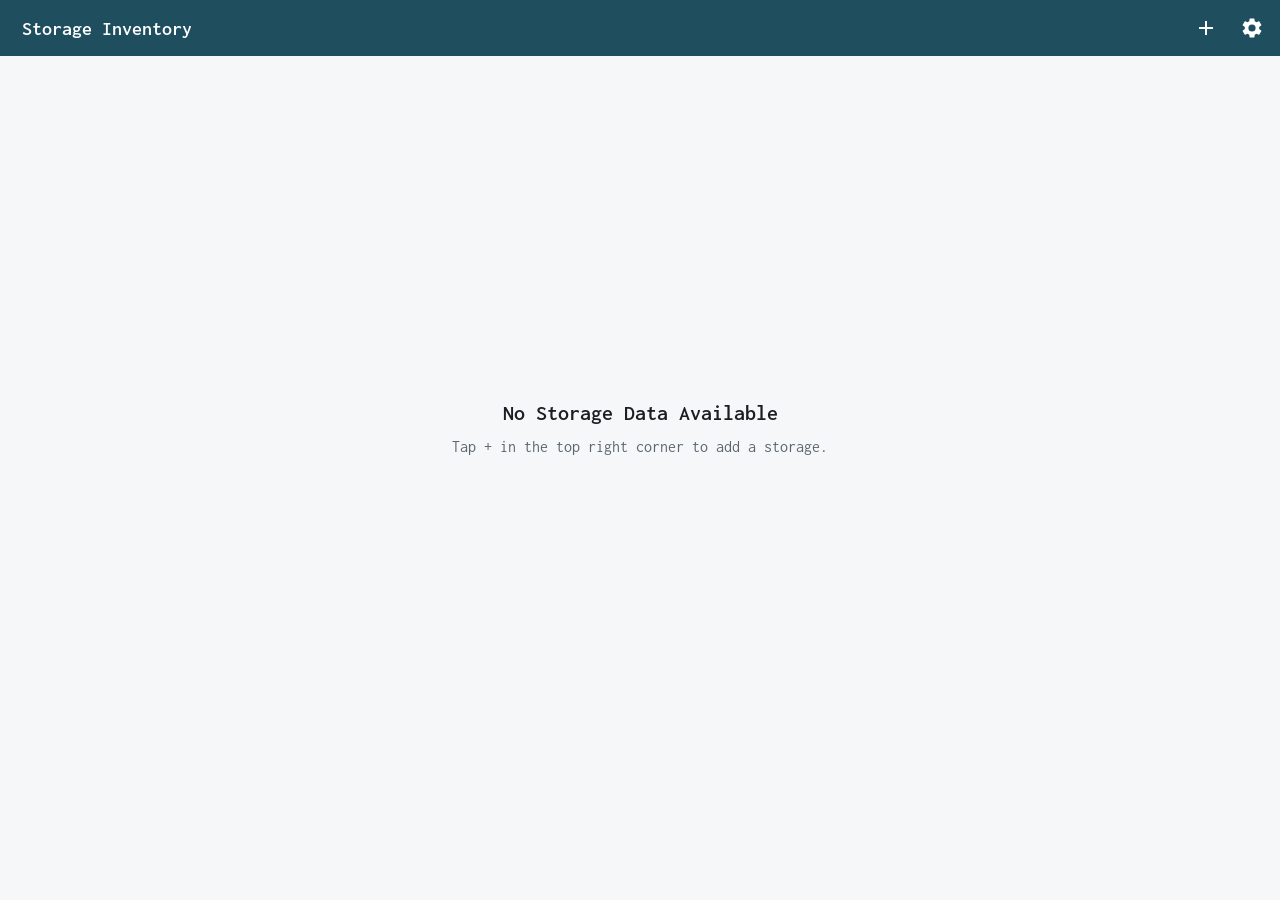
==== docs/index.html @ 1d987a98 "Add iPhone web version (PWA) in docs/ for GitHub Pages Same features as Android 1.2.1.1: QR scanning" ====
<!doctype html>
<html lang="en">
<head>
  <meta charset="utf-8">
  <meta name="viewport" content="width=device-width, initial-scale=1, viewport-fit=cover">
  <title>Storage Inventory</title>
  <meta name="description" content="Track what's in every storage unit with QR codes and photos.">
  <meta name="theme-color" content="#1F4E5F">
  <meta name="apple-mobile-web-app-capable" content="yes">
  <meta name="mobile-web-app-capable" content="yes">
  <meta name="apple-mobile-web-app-status-bar-style" content="black-translucent">
  <meta name="apple-mobile-web-app-title" content="Inventory">
  <link rel="manifest" href="manifest.webmanifest">
  <link rel="apple-touch-icon" href="icons/apple-touch-icon.png">
  <link rel="icon" type="image/png" sizes="192x192" href="icons/icon-192.png">
  <link rel="stylesheet" href="styles.css">
</head>
<body>
  <div id="app"></div>

  <!-- Camera: used for QR scanning and for taking photos -->
  <div id="camera" class="camera" hidden>
    <video id="camera-video" playsinline muted autoplay></video>
    <canvas id="camera-finder" class="camera-finder"></canvas>
    <div class="camera-top">
      <button class="icon-btn light" id="camera-close" aria-label="Cancel"></button>
      <h2 id="camera-title"></h2>
      <p id="camera-subtitle"></p>
    </div>
    <div class="camera-bottom" id="camera-bottom">
      <button class="btn ghost light" id="camera-skip">Skip photo</button>
      <button class="shutter" id="camera-shutter" aria-label="Take photo"></button>
      <span class="spacer"></span>
    </div>
    <p class="camera-error" id="camera-error" hidden></p>
  </div>

  <input type="file" id="file-photo" accept="image/*" capture="environment" hidden>
  <input type="file" id="file-backup" accept="application/json,.json" hidden>

  <div id="layer"></div>

  <script src="vendor/jsQR.js"></script>
  <script src="app.js"></script>
</body>
</html>
---- docs/styles.css ----
@font-face { font-family: "Inconsolata"; src: url("fonts/inconsolata-regular.woff2") format("woff2"); font-weight: 400; font-display: swap; }
@font-face { font-family: "Inconsolata"; src: url("fonts/inconsolata-semibold.woff2") format("woff2"); font-weight: 600; font-display: swap; }
@font-face { font-family: "Inconsolata"; src: url("fonts/inconsolata-bold.woff2") format("woff2"); font-weight: 700; font-display: swap; }

:root {
  --teal: #1F4E5F;
  --amber: #E09A3E;
  --amber-soft: #F2B35B;
  --bg: #F6F7F8;
  --card: #FFFFFF;
  --text: #1B1F22;
  --muted: #5B6670;
  --faint: #8A949C;
  --line: #DDE2E6;
  --primary: #1F4E5F;
  --error: #B3261E;
  --chip-item: #DDE5E8;
  --scrim: rgba(10, 20, 25, 0.45);
  --radius: 14px;
  color-scheme: light;
}
@media (prefers-color-scheme: dark) {
  :root {
    --bg: #101416;
    --card: #192024;
    --text: #E6EAED;
    --muted: #A3AEB6;
    --faint: #76818A;
    --line: #2C363C;
    --primary: #8CCFE3;
    --error: #F2B8B5;
    --chip-item: #2C3A40;
    --scrim: rgba(0, 0, 0, 0.6);
    color-scheme: dark;
  }
}

* { box-sizing: border-box; -webkit-tap-highlight-color: transparent; }
html, body { margin: 0; height: 100%; }
body {
  background: var(--bg);
  color: var(--text);
  font-family: "Inconsolata", Consolas, "Courier New", monospace;
  font-size: 16px;
  line-height: 1.35;
  -webkit-text-size-adjust: 100%;
  overscroll-behavior-y: none;
}
button, input { font: inherit; color: inherit; }
button { cursor: pointer; }
[hidden] { display: none !important; }

/* ---------- Top bar ---------- */
.topbar {
  position: sticky; top: 0; z-index: 10;
  background: var(--teal); color: #fff;
  padding: calc(env(safe-area-inset-top) + 6px) 6px 6px;
  display: flex; align-items: center; gap: 2px; min-height: 56px;
}
.topbar .titles { flex: 1; min-width: 0; padding: 0 8px; }
.topbar h1 { font-size: 20px; font-weight: 600; margin: 0; white-space: nowrap; overflow: hidden; text-overflow: ellipsis; }
.topbar .crumbs { font-size: 13px; opacity: 0.78; white-space: nowrap; overflow: hidden; text-overflow: ellipsis; }
.icon-btn {
  width: 44px; height: 44px; border: 0; background: transparent; border-radius: 50%;
  display: inline-flex; align-items: center; justify-content: center; color: inherit; flex: none;
}
.icon-btn:active { background: rgba(127, 127, 127, 0.18); }
.icon-btn svg { width: 24px; height: 24px; }
.icon-btn.light { color: #fff; }

/* ---------- Content ---------- */
.content { padding: 12px 16px calc(env(safe-area-inset-bottom) + 110px); max-width: 720px; margin: 0 auto; }
.list { display: flex; flex-direction: column; gap: 10px; }
.label { font-size: 14px; color: var(--muted); font-weight: 600; margin: 4px 4px 2px; }
.empty {
  min-height: calc(100vh - 180px); display: flex; flex-direction: column; align-items: center; justify-content: center;
  text-align: center; padding: 32px;
}
.empty h2 { font-size: 22px; font-weight: 600; margin: 0 0 8px; }
.empty p { margin: 0; color: var(--muted); }
.hint { color: var(--muted); font-size: 15px; }

.card {
  background: var(--card); border: 1px solid var(--line); border-radius: var(--radius);
}
.row { display: flex; align-items: center; gap: 12px; padding: 10px 4px 10px 12px; }
.row.clickable:active { background: rgba(127, 127, 127, 0.08); }
.row .main { flex: 1; min-width: 0; }
.row .name { font-size: 17px; font-weight: 600; white-space: nowrap; overflow: hidden; text-overflow: ellipsis; }
.row .detail { font-size: 14px; color: var(--muted); }
.row .score { font-weight: 700; color: var(--primary); padding-right: 8px; }
.thumb { width: 56px; height: 56px; border-radius: 10px; object-fit: cover; background: var(--line); flex: none; display: block; }
.thumb-wrap { position: relative; flex: none; width: 56px; height: 56px; display: flex; align-items: center; justify-content: center; }
.thumb-wrap .badge.small { position: absolute; right: 2px; bottom: 2px; }
.badge {
  width: 40px; height: 40px; border-radius: 10px; display: flex; align-items: center; justify-content: center;
  font-weight: 700; font-size: 18px; flex: none;
}
.badge.small { width: 20px; height: 20px; border-radius: 5px; font-size: 12px; }
.badge.S { background: var(--teal); color: #fff; }
.badge.C { background: var(--amber-soft); color: #3A2500; }
.badge.I { background: var(--chip-item); color: var(--teal); }
@media (prefers-color-scheme: dark) { .badge.I { color: #CFE7EF; } }

.photo-header { width: 100%; height: 210px; border-radius: var(--radius); object-fit: cover; display: block; background: var(--line); }
.no-photo { display: flex; align-items: center; gap: 8px; padding: 8px 8px 8px 16px; color: var(--muted); }
.no-photo span { flex: 1; }

/* ---------- Buttons ---------- */
.btn {
  border: 0; border-radius: 22px; padding: 10px 18px; font-weight: 600; background: var(--teal); color: #fff;
  min-height: 44px;
}
.btn.text { background: transparent; color: var(--primary); padding: 10px 12px; }
.btn.danger { color: var(--error); }
.btn.outline { background: transparent; color: var(--primary); border: 1px solid var(--line); }
.btn.ghost { background: transparent; }
.btn.light { color: #fff; }
.btn:disabled { opacity: 0.4; }
.btn-row { display: flex; gap: 8px; }
.btn-row .btn { flex: 1; }

.fab {
  position: fixed; right: 16px; bottom: calc(env(safe-area-inset-bottom) + 20px); z-index: 15;
  background: var(--amber-soft); color: #2B1A00; border: 0; border-radius: 18px;
  padding: 0 22px; height: 56px; display: inline-flex; align-items: center; gap: 8px;
  font-weight: 700; font-size: 17px; box-shadow: 0 4px 14px rgba(0, 0, 0, 0.22);
}
.fab svg { width: 22px; height: 22px; }

.banner {
  background: #FFF4E0; color: #3A2500; border-bottom: 1px solid #F2D7A8; padding: 10px 16px; font-size: 14px;
  display: flex; gap: 8px; align-items: center;
}
.banner span { flex: 1; }
@media (prefers-color-scheme: dark) { .banner { background: #3A2E1A; color: #F7E2BF; border-color: #5A4524; } }

/* ---------- Inputs ---------- */
.field { display: block; margin-top: 12px; }
.field span { display: block; font-size: 13px; color: var(--muted); margin-bottom: 4px; }
.field input {
  width: 100%; padding: 12px; border: 1px solid var(--line); border-radius: 10px; background: var(--card);
  font-size: 17px; outline: none;
}
.field input:focus { border-color: var(--primary); box-shadow: 0 0 0 1px var(--primary); }
.choice { display: flex; gap: 12px; align-items: center; padding: 8px 2px; }
.choice input { width: 20px; height: 20px; accent-color: var(--teal); }
.choice small { display: block; color: var(--muted); }

/* ---------- Dialogs, menus ---------- */
.scrim {
  position: fixed; inset: 0; background: var(--scrim); z-index: 50;
  display: flex; align-items: center; justify-content: center; padding: 16px;
  animation: fade 0.12s ease-out;
}
.dialog {
  background: var(--card); color: var(--text); border-radius: 22px; width: 100%; max-width: 440px;
  max-height: calc(100vh - 48px - env(safe-area-inset-top) - env(safe-area-inset-bottom));
  display: flex; flex-direction: column; box-shadow: 0 10px 40px rgba(0, 0, 0, 0.3);
}
.dialog h3 { margin: 0; padding: 22px 22px 8px; font-size: 21px; font-weight: 600; overflow-wrap: anywhere; }
.dialog .body { padding: 4px 22px 8px; overflow-y: auto; -webkit-overflow-scrolling: touch; }
.dialog .body p { margin: 0 0 8px; }
.dialog .actions { display: flex; justify-content: flex-end; flex-wrap: wrap; gap: 4px; padding: 8px 14px 14px; }
.dialog .dialog-photo { width: 100%; height: 170px; object-fit: cover; border-radius: 12px; display: block; background: var(--line); }
.small-muted { font-size: 13px; color: var(--muted); overflow-wrap: anywhere; }
.info-row { margin-bottom: 12px; }
.info-row .k { font-size: 13px; color: var(--muted); }
.info-row .v { font-size: 17px; overflow-wrap: anywhere; }
.pick-list { max-height: 300px; overflow-y: auto; margin: 8px 0; }
.pick { display: flex; align-items: center; gap: 10px; padding: 12px 2px; border-bottom: 1px solid var(--line); width: 100%; background: none; border-left: 0; border-right: 0; border-top: 0; text-align: left; }

.menu-layer { position: fixed; inset: 0; z-index: 60; }
.menu {
  position: fixed; background: var(--card); border-radius: 12px; min-width: 220px; max-width: 300px;
  box-shadow: 0 8px 30px rgba(0, 0, 0, 0.28); padding: 6px 0; animation: fade 0.1s ease-out;
}
.menu button {
  display: block; width: 100%; text-align: left; background: none; border: 0; padding: 13px 18px; font-size: 16px;
}
.menu button:active { background: rgba(127, 127, 127, 0.12); }
.menu button:disabled { opacity: 0.4; }
.menu button.danger { color: var(--error); }

.toast {
  position: fixed; left: 50%; transform: translateX(-50%); bottom: calc(env(safe-area-inset-bottom) + 90px);
  background: #22292D; color: #fff; padding: 12px 18px; border-radius: 12px; z-index: 70; max-width: 90vw;
  animation: fade 0.15s ease-out;
}

.progress { height: 4px; background: var(--line); border-radius: 2px; overflow: hidden; margin-top: 8px; }
.progress > div { height: 100%; background: var(--primary); width: 30%; animation: slide 1.1s infinite ease-in-out; }
.progress.det > div { animation: none; transition: width 0.2s; }

.viewer { position: fixed; inset: 0; background: #000; z-index: 80; display: flex; align-items: center; justify-content: center; }
.viewer img { max-width: 100%; max-height: 100%; object-fit: contain; }
.viewer p { position: absolute; bottom: calc(env(safe-area-inset-bottom) + 24px); color: rgba(255, 255, 255, 0.7); margin: 0; font-size: 14px; }

/* ---------- Camera ---------- */
.camera { position: fixed; inset: 0; background: #000; z-index: 40; }
.camera video { position: absolute; inset: 0; width: 100%; height: 100%; object-fit: cover; }
.camera-finder { position: absolute; inset: 0; width: 100%; height: 100%; pointer-events: none; }
.camera-top {
  position: absolute; left: 0; right: 0; top: 0; padding: calc(env(safe-area-inset-top) + 8px) 12px 12px;
  color: #fff; text-align: center; background: linear-gradient(rgba(0, 0, 0, 0.55), transparent);
}
.camera-top .icon-btn { position: absolute; left: 8px; top: calc(env(safe-area-inset-top) + 4px); }
.camera-top h2 { margin: 44px 16px 6px; font-size: 22px; font-weight: 600; }
.camera-top p { margin: 0 24px; font-size: 15px; opacity: 0.85; }
.camera-bottom {
  position: absolute; left: 0; right: 0; bottom: 0; padding: 16px 20px calc(env(safe-area-inset-bottom) + 26px);
  display: flex; align-items: center; justify-content: space-between;
  background: linear-gradient(transparent, rgba(0, 0, 0, 0.55));
}
.camera-bottom .spacer, .camera-bottom #camera-skip { width: 110px; }
.shutter {
  width: 76px; height: 76px; border-radius: 50%; border: 5px solid #fff; background: rgba(255, 255, 255, 0.25);
}
.shutter:active { background: rgba(255, 255, 255, 0.7); }
.camera-error {
  position: absolute; left: 24px; right: 24px; top: 40%; color: #fff; text-align: center; font-size: 16px;
}

@keyframes fade { from { opacity: 0; } to { opacity: 1; } }
@keyframes slide { 0% { transform: translateX(-100%); } 100% { transform: translateX(350%); } }
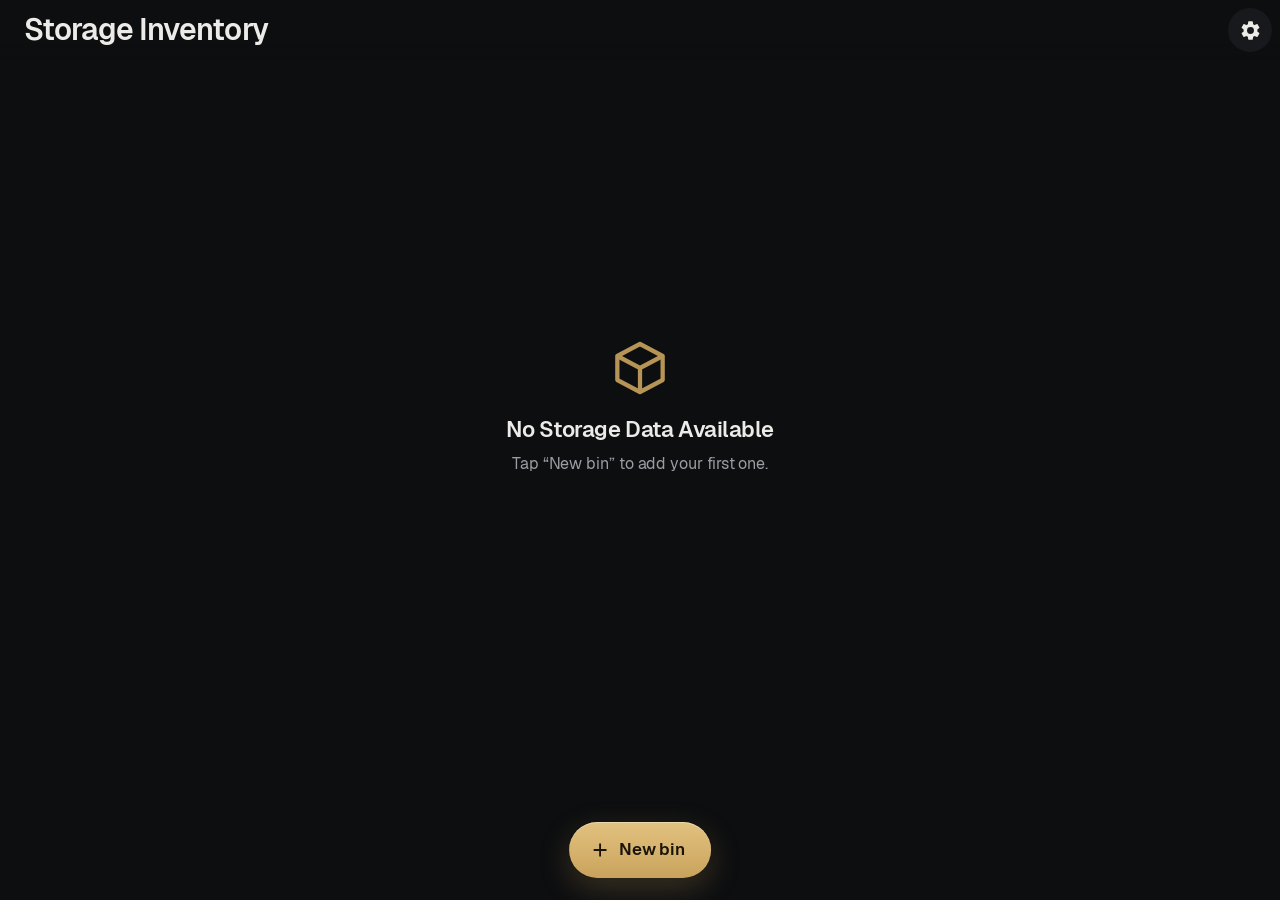
==== commit da424a2b: "Release 2.0.0.0: premium dark redesign Geist type, blended header, borderless cards, brass New bin b" ====
--- a/docs/index.html
+++ b/docs/index.html
@@ -5,7 +5,7 @@
   <meta name="viewport" content="width=device-width, initial-scale=1, viewport-fit=cover">
   <title>Storage Inventory</title>
   <meta name="description" content="Track what's in every storage unit with QR codes and photos.">
-  <meta name="theme-color" content="#1F4E5F">
+  <meta name="theme-color" content="#0D0E10">
   <meta name="apple-mobile-web-app-capable" content="yes">
   <meta name="mobile-web-app-capable" content="yes">
   <meta name="apple-mobile-web-app-status-bar-style" content="black-translucent">
--- a/docs/styles.css
+++ b/docs/styles.css
@@ -1,38 +1,25 @@
-@font-face { font-family: "Inconsolata"; src: url("fonts/inconsolata-regular.woff2") format("woff2"); font-weight: 400; font-display: swap; }
-@font-face { font-family: "Inconsolata"; src: url("fonts/inconsolata-semibold.woff2") format("woff2"); font-weight: 600; font-display: swap; }
-@font-face { font-family: "Inconsolata"; src: url("fonts/inconsolata-bold.woff2") format("woff2"); font-weight: 700; font-display: swap; }
+/* Storage Inventory 2.0 — premium dark design: blended header, Geist type, borderless cards, brass accents. */
+@font-face { font-family: "Geist"; src: url("fonts/geist-regular.woff2") format("woff2"); font-weight: 400; font-display: swap; }
+@font-face { font-family: "Geist"; src: url("fonts/geist-medium.woff2") format("woff2"); font-weight: 500; font-display: swap; }
+@font-face { font-family: "Geist"; src: url("fonts/geist-semibold.woff2") format("woff2"); font-weight: 600; font-display: swap; }
+@font-face { font-family: "Geist"; src: url("fonts/geist-bold.woff2") format("woff2"); font-weight: 700; font-display: swap; }
 
 :root {
-  --teal: #1F4E5F;
-  --amber: #E09A3E;
-  --amber-soft: #F2B35B;
-  --bg: #F6F7F8;
-  --card: #FFFFFF;
-  --text: #1B1F22;
-  --muted: #5B6670;
-  --faint: #8A949C;
-  --line: #DDE2E6;
-  --primary: #1F4E5F;
-  --error: #B3261E;
-  --chip-item: #DDE5E8;
-  --scrim: rgba(10, 20, 25, 0.45);
-  --radius: 14px;
-  color-scheme: light;
-}
-@media (prefers-color-scheme: dark) {
-  :root {
-    --bg: #101416;
-    --card: #192024;
-    --text: #E6EAED;
-    --muted: #A3AEB6;
-    --faint: #76818A;
-    --line: #2C363C;
-    --primary: #8CCFE3;
-    --error: #F2B8B5;
-    --chip-item: #2C3A40;
-    --scrim: rgba(0, 0, 0, 0.6);
-    color-scheme: dark;
-  }
+  --bg: #0D0E10;
+  --surface: #17191C;
+  --surface-2: #202327;
+  --surface-3: #2A2E33;
+  --text: #EDEBE7;
+  --muted: #9A9DA3;
+  --faint: #6A6E75;
+  --hair: rgba(255, 255, 255, 0.06);
+  --brass: #C9A35D;
+  --brass-hi: #E2C27F;
+  --brass-ink: #1A1407;
+  --danger: #E8735E;
+  --scrim: rgba(0, 0, 0, 0.62);
+  --radius: 18px;
+  color-scheme: dark;
 }
 
 * { box-sizing: border-box; -webkit-tap-highlight-color: transparent; }
@@ -40,186 +27,257 @@
 body {
   background: var(--bg);
   color: var(--text);
-  font-family: "Inconsolata", Consolas, "Courier New", monospace;
+  font-family: "Geist", -apple-system, "Segoe UI", Roboto, sans-serif;
   font-size: 16px;
-  line-height: 1.35;
+  line-height: 1.4;
+  letter-spacing: -0.005em;
   -webkit-text-size-adjust: 100%;
+  -webkit-font-smoothing: antialiased;
   overscroll-behavior-y: none;
 }
 button, input { font: inherit; color: inherit; }
 button { cursor: pointer; }
 [hidden] { display: none !important; }
 
-/* ---------- Top bar ---------- */
+/* ---------- Header: blends into the page ---------- */
 .topbar {
   position: sticky; top: 0; z-index: 10;
-  background: var(--teal); color: #fff;
-  padding: calc(env(safe-area-inset-top) + 6px) 6px 6px;
-  display: flex; align-items: center; gap: 2px; min-height: 56px;
+  background: linear-gradient(var(--bg) 70%, rgba(13, 14, 16, 0.86));
+  -webkit-backdrop-filter: blur(14px); backdrop-filter: blur(14px);
+  padding: calc(env(safe-area-inset-top) + 8px) 8px 8px;
+  display: flex; align-items: center; gap: 2px; min-height: 60px;
 }
 .topbar .titles { flex: 1; min-width: 0; padding: 0 8px; }
-.topbar h1 { font-size: 20px; font-weight: 600; margin: 0; white-space: nowrap; overflow: hidden; text-overflow: ellipsis; }
-.topbar .crumbs { font-size: 13px; opacity: 0.78; white-space: nowrap; overflow: hidden; text-overflow: ellipsis; }
+.topbar h1 { font-size: 22px; font-weight: 600; letter-spacing: -0.02em; margin: 0; white-space: nowrap; overflow: hidden; text-overflow: ellipsis; }
+.topbar.home h1 { font-size: 30px; letter-spacing: -0.03em; }
+.topbar .crumbs { font-size: 13px; color: var(--muted); white-space: nowrap; overflow: hidden; text-overflow: ellipsis; }
 .icon-btn {
   width: 44px; height: 44px; border: 0; background: transparent; border-radius: 50%;
-  display: inline-flex; align-items: center; justify-content: center; color: inherit; flex: none;
-}
-.icon-btn:active { background: rgba(127, 127, 127, 0.18); }
-.icon-btn svg { width: 24px; height: 24px; }
+  display: inline-flex; align-items: center; justify-content: center; color: var(--text); flex: none;
+}
+.icon-btn:active { background: var(--surface-2); }
+.icon-btn svg { width: 23px; height: 23px; }
 .icon-btn.light { color: #fff; }
+.icon-btn.round { background: var(--surface); }
 
 /* ---------- Content ---------- */
-.content { padding: 12px 16px calc(env(safe-area-inset-bottom) + 110px); max-width: 720px; margin: 0 auto; }
+.content { padding: 6px 16px calc(env(safe-area-inset-bottom) + 120px); max-width: 720px; margin: 0 auto; }
 .list { display: flex; flex-direction: column; gap: 10px; }
-.label { font-size: 14px; color: var(--muted); font-weight: 600; margin: 4px 4px 2px; }
+.label { font-size: 13px; color: var(--muted); font-weight: 500; margin: 8px 4px 2px; letter-spacing: 0.02em; text-transform: uppercase; }
 .empty {
-  min-height: calc(100vh - 180px); display: flex; flex-direction: column; align-items: center; justify-content: center;
+  min-height: calc(100vh - 220px); display: flex; flex-direction: column; align-items: center; justify-content: center;
   text-align: center; padding: 32px;
 }
-.empty h2 { font-size: 22px; font-weight: 600; margin: 0 0 8px; }
+.empty h2 { font-size: 22px; font-weight: 600; letter-spacing: -0.02em; margin: 14px 0 8px; }
 .empty p { margin: 0; color: var(--muted); }
+.empty .empty-icon { width: 64px; height: 64px; color: var(--brass); opacity: 0.9; }
 .hint { color: var(--muted); font-size: 15px; }
-
-.card {
-  background: var(--card); border: 1px solid var(--line); border-radius: var(--radius);
-}
-.row { display: flex; align-items: center; gap: 12px; padding: 10px 4px 10px 12px; }
-.row.clickable:active { background: rgba(127, 127, 127, 0.08); }
+.swipe-hint { text-align: center; color: var(--faint); font-size: 13px; margin: 14px 0 0; }
+
+.card { background: var(--surface); border-radius: var(--radius); }
+
+/* Rows with swipe actions */
+.swipe { position: relative; border-radius: var(--radius); overflow: hidden; background: var(--surface); }
+.swipe-actions { position: absolute; top: 0; right: 0; bottom: 0; display: flex; }
+.swipe-actions button {
+  width: 84px; border: 0; color: var(--text); font-weight: 600; font-size: 14px;
+  display: flex; flex-direction: column; align-items: center; justify-content: center; gap: 4px;
+}
+.swipe-actions button svg { width: 20px; height: 20px; }
+.swipe-actions .sa-more { background: var(--surface-3); }
+.swipe-actions .sa-del { background: var(--danger); color: #1B0B07; }
+.swipe .row { position: relative; background: var(--surface); transition: transform 0.22s cubic-bezier(.2,.8,.2,1); touch-action: pan-y; -webkit-user-select: none; user-select: none; -webkit-touch-callout: none; }
+.swipe .row.dragging { transition: none; }
+
+.row { display: flex; align-items: center; gap: 14px; padding: 12px 14px; border-radius: var(--radius); }
+.row.clickable:active { background: var(--surface-2); }
 .row .main { flex: 1; min-width: 0; }
-.row .name { font-size: 17px; font-weight: 600; white-space: nowrap; overflow: hidden; text-overflow: ellipsis; }
-.row .detail { font-size: 14px; color: var(--muted); }
-.row .score { font-weight: 700; color: var(--primary); padding-right: 8px; }
-.thumb { width: 56px; height: 56px; border-radius: 10px; object-fit: cover; background: var(--line); flex: none; display: block; }
-.thumb-wrap { position: relative; flex: none; width: 56px; height: 56px; display: flex; align-items: center; justify-content: center; }
-.thumb-wrap .badge.small { position: absolute; right: 2px; bottom: 2px; }
-.badge {
-  width: 40px; height: 40px; border-radius: 10px; display: flex; align-items: center; justify-content: center;
-  font-weight: 700; font-size: 18px; flex: none;
-}
-.badge.small { width: 20px; height: 20px; border-radius: 5px; font-size: 12px; }
-.badge.S { background: var(--teal); color: #fff; }
-.badge.C { background: var(--amber-soft); color: #3A2500; }
-.badge.I { background: var(--chip-item); color: var(--teal); }
-@media (prefers-color-scheme: dark) { .badge.I { color: #CFE7EF; } }
-
-.photo-header { width: 100%; height: 210px; border-radius: var(--radius); object-fit: cover; display: block; background: var(--line); }
-.no-photo { display: flex; align-items: center; gap: 8px; padding: 8px 8px 8px 16px; color: var(--muted); }
+.row .name { font-size: 17px; font-weight: 600; letter-spacing: -0.01em; white-space: nowrap; overflow: hidden; text-overflow: ellipsis; }
+.row .detail { font-size: 14px; color: var(--muted); margin-top: 1px; }
+.row .score { font-weight: 600; color: var(--brass); padding-right: 4px; font-variant-numeric: tabular-nums; }
+.row .chev { color: var(--faint); width: 18px; height: 18px; flex: none; }
+.thumb { width: 56px; height: 56px; border-radius: 12px; object-fit: cover; background: var(--surface-2); flex: none; display: block; }
+.placeholder {
+  width: 56px; height: 56px; border-radius: 12px; background: var(--surface-2); color: var(--faint);
+  display: flex; align-items: center; justify-content: center; flex: none;
+}
+.placeholder svg { width: 26px; height: 26px; }
+.placeholder.small { width: 32px; height: 32px; border-radius: 8px; }
+.placeholder.small svg { width: 18px; height: 18px; }
+.tag {
+  display: inline-block; font-size: 11px; font-weight: 600; letter-spacing: 0.04em; text-transform: uppercase;
+  color: var(--brass); background: rgba(201, 163, 93, 0.12); padding: 2px 7px; border-radius: 6px; margin-right: 6px;
+  vertical-align: 1px;
+}
+
+.photo-header { width: 100%; height: 230px; border-radius: var(--radius); object-fit: cover; display: block; background: var(--surface); }
+.no-photo { display: flex; align-items: center; gap: 8px; padding: 10px 8px 10px 16px; color: var(--muted); }
 .no-photo span { flex: 1; }
 
 /* ---------- Buttons ---------- */
 .btn {
-  border: 0; border-radius: 22px; padding: 10px 18px; font-weight: 600; background: var(--teal); color: #fff;
-  min-height: 44px;
-}
-.btn.text { background: transparent; color: var(--primary); padding: 10px 12px; }
-.btn.danger { color: var(--error); }
-.btn.outline { background: transparent; color: var(--primary); border: 1px solid var(--line); }
+  border: 0; border-radius: 14px; padding: 11px 18px; font-weight: 600; background: var(--surface-3); color: var(--text);
+  min-height: 46px;
+}
+.btn.brass { background: linear-gradient(180deg, var(--brass-hi), var(--brass)); color: var(--brass-ink); }
+.btn.text { background: transparent; color: var(--brass); padding: 10px 12px; }
+.btn.danger { color: var(--danger); }
+.btn.outline { background: var(--surface-2); color: var(--text); }
 .btn.ghost { background: transparent; }
 .btn.light { color: #fff; }
-.btn:disabled { opacity: 0.4; }
+.btn:disabled { opacity: 0.35; }
 .btn-row { display: flex; gap: 8px; }
 .btn-row .btn { flex: 1; }
 
+/* Brass call-to-action ("New bin", "Add item") */
 .fab {
-  position: fixed; right: 16px; bottom: calc(env(safe-area-inset-bottom) + 20px); z-index: 15;
-  background: var(--amber-soft); color: #2B1A00; border: 0; border-radius: 18px;
-  padding: 0 22px; height: 56px; display: inline-flex; align-items: center; gap: 8px;
-  font-weight: 700; font-size: 17px; box-shadow: 0 4px 14px rgba(0, 0, 0, 0.22);
-}
+  position: fixed; left: 50%; transform: translateX(-50%); bottom: calc(env(safe-area-inset-bottom) + 22px); z-index: 15;
+  background: linear-gradient(180deg, var(--brass-hi), var(--brass)); color: var(--brass-ink); border: 0; border-radius: 30px;
+  padding: 0 26px 0 20px; height: 56px; display: inline-flex; align-items: center; gap: 8px;
+  font-weight: 600; font-size: 17px; letter-spacing: -0.01em;
+  box-shadow: 0 10px 30px rgba(201, 163, 93, 0.25), 0 2px 6px rgba(0, 0, 0, 0.5), inset 0 1px 0 rgba(255, 255, 255, 0.35);
+}
+.fab:active { transform: translateX(-50%) scale(0.97); }
 .fab svg { width: 22px; height: 22px; }
 
 .banner {
-  background: #FFF4E0; color: #3A2500; border-bottom: 1px solid #F2D7A8; padding: 10px 16px; font-size: 14px;
-  display: flex; gap: 8px; align-items: center;
-}
-.banner span { flex: 1; }
-@media (prefers-color-scheme: dark) { .banner { background: #3A2E1A; color: #F7E2BF; border-color: #5A4524; } }
+  background: var(--surface); color: var(--text); margin: 0 16px 10px; border-radius: 14px; padding: 10px 8px 10px 14px; font-size: 14px;
+  display: flex; gap: 8px; align-items: center; max-width: 688px;
+}
+@media (min-width: 720px) { .banner { margin-left: auto; margin-right: auto; } }
+.banner span { flex: 1; color: var(--muted); }
+.banner b { color: var(--text); }
 
 /* ---------- Inputs ---------- */
-.field { display: block; margin-top: 12px; }
-.field span { display: block; font-size: 13px; color: var(--muted); margin-bottom: 4px; }
+.field { display: block; margin-top: 14px; }
+.field span { display: block; font-size: 13px; color: var(--muted); margin-bottom: 6px; }
 .field input {
-  width: 100%; padding: 12px; border: 1px solid var(--line); border-radius: 10px; background: var(--card);
+  width: 100%; padding: 13px 14px; border: 1px solid transparent; border-radius: 12px; background: var(--surface-2);
   font-size: 17px; outline: none;
 }
-.field input:focus { border-color: var(--primary); box-shadow: 0 0 0 1px var(--primary); }
-.choice { display: flex; gap: 12px; align-items: center; padding: 8px 2px; }
-.choice input { width: 20px; height: 20px; accent-color: var(--teal); }
+.field input:focus { border-color: var(--brass); }
+.field input::placeholder { color: var(--faint); }
+.choice { display: flex; gap: 12px; align-items: center; padding: 10px 2px; }
+.choice input { width: 20px; height: 20px; accent-color: var(--brass); }
 .choice small { display: block; color: var(--muted); }
 
-/* ---------- Dialogs, menus ---------- */
+/* ---------- Dialogs, sheets, menus ---------- */
 .scrim {
   position: fixed; inset: 0; background: var(--scrim); z-index: 50;
   display: flex; align-items: center; justify-content: center; padding: 16px;
-  animation: fade 0.12s ease-out;
+  animation: fade 0.14s ease-out;
 }
 .dialog {
-  background: var(--card); color: var(--text); border-radius: 22px; width: 100%; max-width: 440px;
+  background: var(--surface); color: var(--text); border-radius: 24px; width: 100%; max-width: 440px;
   max-height: calc(100vh - 48px - env(safe-area-inset-top) - env(safe-area-inset-bottom));
-  display: flex; flex-direction: column; box-shadow: 0 10px 40px rgba(0, 0, 0, 0.3);
-}
-.dialog h3 { margin: 0; padding: 22px 22px 8px; font-size: 21px; font-weight: 600; overflow-wrap: anywhere; }
+  display: flex; flex-direction: column; box-shadow: 0 24px 60px rgba(0, 0, 0, 0.55);
+}
+.dialog h3 { margin: 0; padding: 22px 22px 8px; font-size: 21px; font-weight: 600; letter-spacing: -0.02em; overflow-wrap: anywhere; }
 .dialog .body { padding: 4px 22px 8px; overflow-y: auto; -webkit-overflow-scrolling: touch; }
 .dialog .body p { margin: 0 0 8px; }
 .dialog .actions { display: flex; justify-content: flex-end; flex-wrap: wrap; gap: 4px; padding: 8px 14px 14px; }
-.dialog .dialog-photo { width: 100%; height: 170px; object-fit: cover; border-radius: 12px; display: block; background: var(--line); }
+.dialog .dialog-photo { width: 100%; height: 170px; object-fit: cover; border-radius: 14px; display: block; background: var(--surface-2); }
 .small-muted { font-size: 13px; color: var(--muted); overflow-wrap: anywhere; }
-.info-row { margin-bottom: 12px; }
-.info-row .k { font-size: 13px; color: var(--muted); }
-.info-row .v { font-size: 17px; overflow-wrap: anywhere; }
+.info-row { margin-bottom: 14px; }
+.info-row .k { font-size: 12px; color: var(--muted); text-transform: uppercase; letter-spacing: 0.04em; }
+.info-row .v { font-size: 17px; overflow-wrap: anywhere; font-variant-numeric: tabular-nums; }
 .pick-list { max-height: 300px; overflow-y: auto; margin: 8px 0; }
-.pick { display: flex; align-items: center; gap: 10px; padding: 12px 2px; border-bottom: 1px solid var(--line); width: 100%; background: none; border-left: 0; border-right: 0; border-top: 0; text-align: left; }
+.pick { display: flex; align-items: center; gap: 12px; padding: 10px 4px; width: 100%; background: none; border: 0; border-radius: 12px; text-align: left; }
+.pick:active { background: var(--surface-2); }
+
+/* Bottom sheet (replaces the three-dot menus) */
+.sheet-scrim { align-items: flex-end; padding: 0; }
+.sheet {
+  width: 100%; max-width: 560px; background: var(--surface); border-radius: 24px 24px 0 0;
+  padding: 8px 10px calc(env(safe-area-inset-bottom) + 14px); animation: rise 0.2s cubic-bezier(.2,.8,.2,1);
+}
+.sheet .grab { width: 38px; height: 5px; border-radius: 3px; background: var(--surface-3); margin: 4px auto 10px; }
+.sheet .sheet-title { padding: 2px 12px 10px; }
+.sheet .sheet-title b { display: block; font-size: 18px; font-weight: 600; letter-spacing: -0.01em; overflow: hidden; text-overflow: ellipsis; white-space: nowrap; }
+.sheet .sheet-title span { font-size: 13px; color: var(--muted); }
+.sheet button.item {
+  display: flex; width: 100%; align-items: center; gap: 14px; background: none; border: 0; text-align: left;
+  padding: 14px 12px; font-size: 16px; border-radius: 14px;
+}
+.sheet button.item:active { background: var(--surface-2); }
+.sheet button.item:disabled { opacity: 0.35; }
+.sheet button.item svg { width: 22px; height: 22px; color: var(--muted); flex: none; }
+.sheet button.item small { display: block; color: var(--muted); font-size: 13px; }
+.sheet button.item.danger { color: var(--danger); }
+.sheet button.item.danger svg { color: var(--danger); }
 
 .menu-layer { position: fixed; inset: 0; z-index: 60; }
 .menu {
-  position: fixed; background: var(--card); border-radius: 12px; min-width: 220px; max-width: 300px;
-  box-shadow: 0 8px 30px rgba(0, 0, 0, 0.28); padding: 6px 0; animation: fade 0.1s ease-out;
-}
-.menu button {
-  display: block; width: 100%; text-align: left; background: none; border: 0; padding: 13px 18px; font-size: 16px;
-}
-.menu button:active { background: rgba(127, 127, 127, 0.12); }
-.menu button:disabled { opacity: 0.4; }
-.menu button.danger { color: var(--error); }
+  position: fixed; background: var(--surface-2); border-radius: 14px; min-width: 220px; max-width: 300px;
+  box-shadow: 0 16px 40px rgba(0, 0, 0, 0.5); padding: 6px; animation: fade 0.1s ease-out;
+}
+.menu button { display: block; width: 100%; text-align: left; background: none; border: 0; padding: 12px 14px; font-size: 16px; border-radius: 10px; }
+.menu button:active { background: var(--surface-3); }
+.menu button:disabled { opacity: 0.35; }
+.menu button.danger { color: var(--danger); }
 
 .toast {
-  position: fixed; left: 50%; transform: translateX(-50%); bottom: calc(env(safe-area-inset-bottom) + 90px);
-  background: #22292D; color: #fff; padding: 12px 18px; border-radius: 12px; z-index: 70; max-width: 90vw;
-  animation: fade 0.15s ease-out;
-}
-
-.progress { height: 4px; background: var(--line); border-radius: 2px; overflow: hidden; margin-top: 8px; }
-.progress > div { height: 100%; background: var(--primary); width: 30%; animation: slide 1.1s infinite ease-in-out; }
+  position: fixed; left: 50%; transform: translateX(-50%); bottom: calc(env(safe-area-inset-bottom) + 96px);
+  background: var(--surface-3); color: var(--text); padding: 12px 18px; border-radius: 14px; z-index: 70; max-width: 90vw;
+  box-shadow: 0 10px 30px rgba(0, 0, 0, 0.5); animation: fade 0.15s ease-out;
+}
+
+.progress { height: 4px; background: var(--surface-2); border-radius: 2px; overflow: hidden; margin-top: 8px; }
+.progress > div { height: 100%; background: var(--brass); width: 30%; animation: slide 1.1s infinite ease-in-out; }
 .progress.det > div { animation: none; transition: width 0.2s; }
 
-.viewer { position: fixed; inset: 0; background: #000; z-index: 80; display: flex; align-items: center; justify-content: center; }
-.viewer img { max-width: 100%; max-height: 100%; object-fit: contain; }
-.viewer p { position: absolute; bottom: calc(env(safe-area-inset-bottom) + 24px); color: rgba(255, 255, 255, 0.7); margin: 0; font-size: 14px; }
+.viewer { position: fixed; inset: 0; background: #000; z-index: 45; }
+.viewer .pages {
+  position: absolute; inset: 0; display: flex; overflow-x: auto; overflow-y: hidden;
+  scroll-snap-type: x mandatory; -webkit-overflow-scrolling: touch; scrollbar-width: none;
+}
+.viewer .pages::-webkit-scrollbar { display: none; }
+.viewer .page { flex: 0 0 100%; height: 100%; scroll-snap-align: center; display: flex; align-items: center; justify-content: center; }
+.viewer .page img { max-width: 100%; max-height: 100%; object-fit: contain; }
+.viewer-bar {
+  position: absolute; left: 0; right: 0; bottom: 0; display: flex; align-items: center; gap: 8px;
+  padding: 12px 12px calc(env(safe-area-inset-bottom) + 16px); background: linear-gradient(transparent, rgba(0, 0, 0, 0.7));
+}
+.viewer-count { flex: 1; text-align: center; color: rgba(255, 255, 255, 0.85); font-size: 14px; }
+.viewer-bar .danger { color: var(--danger); }
+
+/* Photo strips (several photos of one entry) */
+.strip { display: flex; gap: 8px; overflow-x: auto; scroll-snap-type: x mandatory; -webkit-overflow-scrolling: touch; padding-bottom: 4px; scrollbar-width: none; }
+.strip::-webkit-scrollbar { display: none; }
+.strip-item { position: relative; flex: none; scroll-snap-align: start; }
+.strip-item img { width: 104px; height: 104px; border-radius: 14px; object-fit: cover; display: block; background: var(--surface-2); }
+.strip.big .strip-item img { width: 270px; height: 210px; border-radius: var(--radius); }
+.strip-x {
+  position: absolute; top: 5px; right: 5px; width: 28px; height: 28px; border-radius: 50%; border: 0;
+  background: rgba(0, 0, 0, 0.6); color: #fff; display: flex; align-items: center; justify-content: center; padding: 0;
+}
+.strip-x svg { width: 16px; height: 16px; }
 
 /* ---------- Camera ---------- */
-.camera { position: fixed; inset: 0; background: #000; z-index: 40; }
+.camera { position: fixed; inset: 0; background: #000; z-index: 85; }
 .camera video { position: absolute; inset: 0; width: 100%; height: 100%; object-fit: cover; }
 .camera-finder { position: absolute; inset: 0; width: 100%; height: 100%; pointer-events: none; }
 .camera-top {
   position: absolute; left: 0; right: 0; top: 0; padding: calc(env(safe-area-inset-top) + 8px) 12px 12px;
-  color: #fff; text-align: center; background: linear-gradient(rgba(0, 0, 0, 0.55), transparent);
+  color: #fff; text-align: center; background: linear-gradient(rgba(0, 0, 0, 0.6), transparent);
 }
 .camera-top .icon-btn { position: absolute; left: 8px; top: calc(env(safe-area-inset-top) + 4px); }
-.camera-top h2 { margin: 44px 16px 6px; font-size: 22px; font-weight: 600; }
+.camera-top h2 { margin: 44px 16px 6px; font-size: 22px; font-weight: 600; letter-spacing: -0.02em; }
 .camera-top p { margin: 0 24px; font-size: 15px; opacity: 0.85; }
 .camera-bottom {
   position: absolute; left: 0; right: 0; bottom: 0; padding: 16px 20px calc(env(safe-area-inset-bottom) + 26px);
   display: flex; align-items: center; justify-content: space-between;
-  background: linear-gradient(transparent, rgba(0, 0, 0, 0.55));
+  background: linear-gradient(transparent, rgba(0, 0, 0, 0.6));
 }
 .camera-bottom .spacer, .camera-bottom #camera-skip { width: 110px; }
 .shutter {
-  width: 76px; height: 76px; border-radius: 50%; border: 5px solid #fff; background: rgba(255, 255, 255, 0.25);
-}
-.shutter:active { background: rgba(255, 255, 255, 0.7); }
+  width: 76px; height: 76px; border-radius: 50%; border: 4px solid var(--brass-hi); background: rgba(255, 255, 255, 0.18);
+}
+.shutter:active { background: rgba(226, 194, 127, 0.6); }
 .camera-error {
   position: absolute; left: 24px; right: 24px; top: 40%; color: #fff; text-align: center; font-size: 16px;
 }
 
 @keyframes fade { from { opacity: 0; } to { opacity: 1; } }
+@keyframes rise { from { transform: translateY(40px); opacity: 0; } to { transform: none; opacity: 1; } }
 @keyframes slide { 0% { transform: translateX(-100%); } 100% { transform: translateX(350%); } }
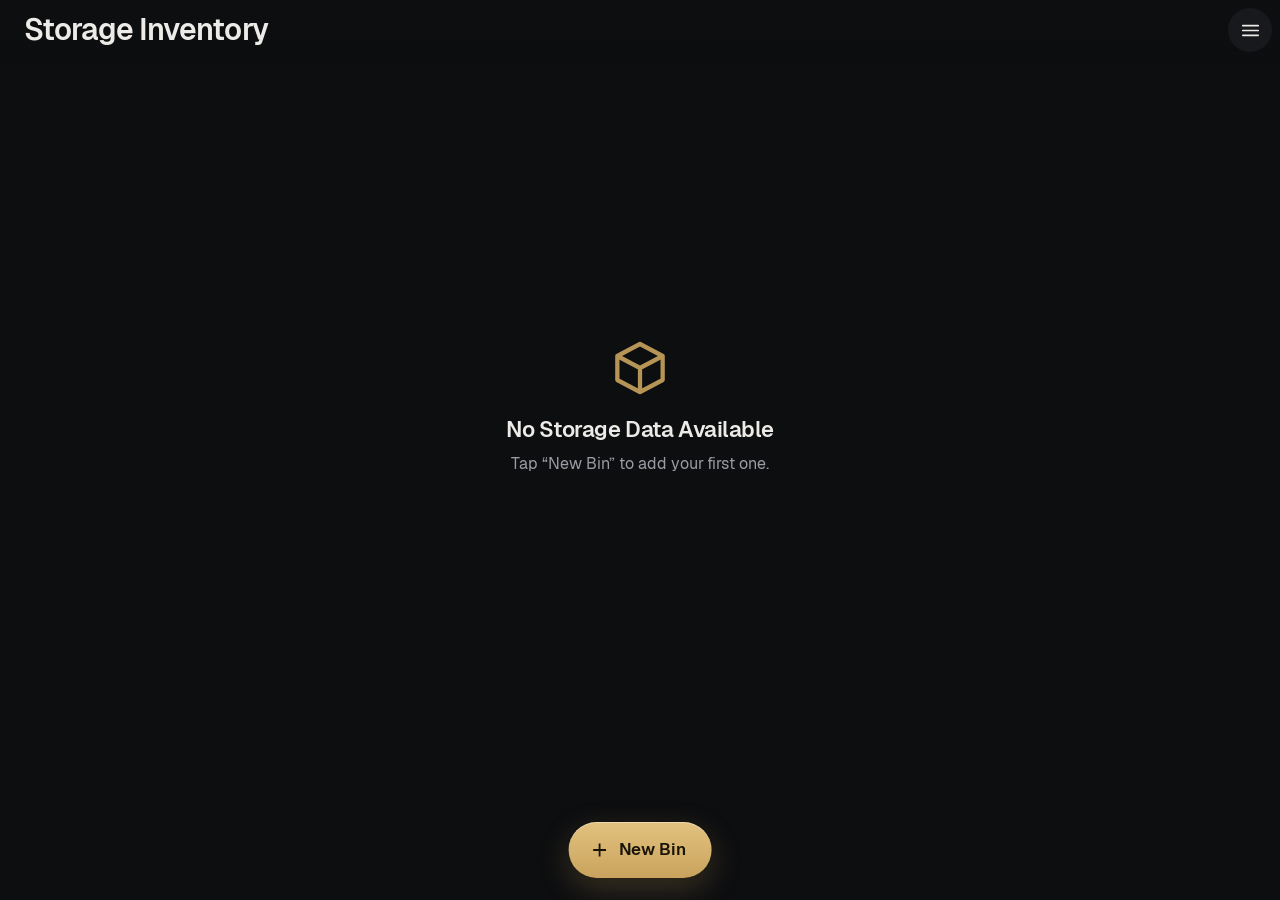
==== commit bbbb3ee4: "Release 2.4.0.0: start screen, last-sync note on home, compact sign-in Co-Authored-By: Claude Opus 5" ====
--- a/docs/index.html
+++ b/docs/index.html
@@ -16,6 +16,13 @@
   <link rel="stylesheet" href="styles.css">
 </head>
 <body>
+  <!-- Start screen, shown until the app has loaded -->
+  <div id="splash" role="status" aria-label="Initializing">
+    <div class="splash-logo"><svg viewBox="0 0 24 24" fill="none" stroke="#C9A35D" stroke-width="1.5" stroke-linejoin="round"><path d="M3.5 7.5 12 3l8.5 4.5v9L12 21l-8.5-4.5z"/><path d="M3.5 7.5 12 12l8.5-4.5M12 12v9"/></svg></div>
+    <h1>Storage Inventory</h1>
+    <div class="splash-init"><span class="spinner"></span>Initializing</div>
+    <div class="splash-version" id="splash-version"></div>
+  </div>
   <div id="app"></div>
 
   <!-- Camera: used for QR scanning and for taking photos -->
--- a/docs/styles.css
+++ b/docs/styles.css
@@ -95,6 +95,17 @@
 .row .name { font-size: 17px; font-weight: 600; letter-spacing: -0.01em; white-space: nowrap; overflow: hidden; text-overflow: ellipsis; }
 .row .detail { font-size: 14px; color: var(--muted); margin-top: 1px; }
 .row .score { font-weight: 600; color: var(--brass); padding-right: 4px; font-variant-numeric: tabular-nums; }
+.row .check {
+  width: 26px; height: 26px; flex: none; border-radius: 50%; display: grid; place-items: center; padding: 0;
+  border: 1.8px solid var(--faint, #6A6E75); background: transparent; color: transparent; transition: background .12s, border-color .12s;
+  position: relative; margin-left: 2px;
+}
+.row .check::before { content: ''; position: absolute; inset: -12px; } /* bigger tap target */
+.row.has-check { gap: 12px; padding-left: 12px; }
+.row .check svg { width: 15px; height: 15px; }
+.row .check.on { background: var(--brass); border-color: var(--brass); color: var(--brass-ink, #1A1407); }
+.swipe.selected .row { background: var(--surface-2); box-shadow: inset 0 0 0 1.5px rgba(201, 163, 93, 0.55); }
+.swipe .row { -webkit-touch-callout: none; }
 .row .chev { color: var(--faint); width: 18px; height: 18px; flex: none; }
 .thumb { width: 56px; height: 56px; border-radius: 12px; object-fit: cover; background: var(--surface-2); flex: none; display: block; }
 .placeholder {
@@ -215,6 +226,13 @@
 .menu button:active { background: var(--surface-3); }
 .menu button:disabled { opacity: 0.35; }
 .menu button.danger { color: var(--danger); }
+.menu button.rich { display: flex; align-items: center; gap: 12px; }
+.menu button.rich svg { width: 20px; height: 20px; color: var(--muted); flex: none; }
+.menu button.rich .ml { flex: 1; }
+.menu button.rich .mc { color: var(--faint, #6A6E75); font-size: 14px; }
+.menu .dot { width: 8px; height: 8px; border-radius: 50%; flex: none; background: transparent; }
+.menu .dot.on { background: #5BC27A; box-shadow: 0 0 0 3px rgba(91, 194, 122, 0.18); }
+.menu-sep { height: 1px; background: rgba(255, 255, 255, 0.08); margin: 4px 8px; }
 
 .toast {
   position: fixed; left: 50%; transform: translateX(-50%); bottom: calc(env(safe-area-inset-bottom) + 96px);
@@ -281,3 +299,49 @@
 @keyframes fade { from { opacity: 0; } to { opacity: 1; } }
 @keyframes rise { from { transform: translateY(40px); opacity: 0; } to { transform: none; opacity: 1; } }
 @keyframes slide { 0% { transform: translateX(-100%); } 100% { transform: translateX(350%); } }
+
+.archived-note { display: flex; gap: 10px; align-items: flex-start; background: rgba(201, 163, 93, 0.10); color: var(--brass-hi, #E2C27F);
+  border-radius: 12px; padding: 10px 12px; margin: 0 0 12px; font-size: 14px; line-height: 1.35; }
+.archived-note svg { width: 18px; height: 18px; flex: none; margin-top: 1px; }
+
+/* Account & sync */
+.google-btn { display: flex; align-items: center; justify-content: center; gap: 10px; width: 100%; margin-top: 12px;
+  background: #fff; color: #1f1f1f; border: 0; font-weight: 600; }
+.google-btn svg { width: 20px; height: 20px; }
+.account .btn-row { margin-top: 10px; }
+.auth-error { color: var(--danger); font-size: 14px; margin: 10px 0 0; }
+.sync-status { display: flex; align-items: center; gap: 8px; }
+.sync-dot { width: 8px; height: 8px; border-radius: 50%; flex: none; background: var(--faint); }
+.sync-dot.ok { background: #5BC27A; }
+.sync-dot.busy { background: var(--brass); animation: pulse 1s ease-in-out infinite alternate; }
+.sync-dot.off { background: var(--faint); }
+.sync-dot.err { background: var(--danger); }
+@keyframes pulse { from { opacity: .35; } to { opacity: 1; } }
+
+/* Start screen */
+#splash { position: fixed; inset: 0; z-index: 200; background: var(--bg); display: flex; flex-direction: column;
+  align-items: center; justify-content: center; transition: opacity .4s ease; padding: env(safe-area-inset-top) 16px env(safe-area-inset-bottom); }
+#splash.gone { opacity: 0; pointer-events: none; }
+#splash .splash-logo { width: 96px; height: 96px; border-radius: 26px; background: var(--surface); display: grid; place-items: center;
+  box-shadow: 0 18px 50px rgba(201, 163, 93, 0.16); }
+#splash .splash-logo svg { width: 58px; height: 58px; }
+#splash h1 { font-size: 26px; font-weight: 600; letter-spacing: -0.02em; margin: 22px 0 0; color: var(--text); }
+#splash .splash-init { display: flex; align-items: center; gap: 8px; margin-top: 14px; color: var(--muted); font-size: 13px; letter-spacing: 0.04em; }
+#splash .spinner { width: 13px; height: 13px; border-radius: 50%; border: 2px solid rgba(201, 163, 93, 0.25); border-top-color: var(--brass);
+  animation: spin .8s linear infinite; }
+@keyframes spin { to { transform: rotate(360deg); } }
+#splash .splash-version { position: absolute; bottom: calc(22px + env(safe-area-inset-bottom)); color: var(--faint, #6A6E75); font-size: 12px; }
+
+/* Home: last sync note on the right of the bin count */
+.label-row { display: flex; align-items: flex-end; justify-content: space-between; gap: 12px; margin: 8px 4px 2px; }
+.label-row .label { margin: 0; }
+.sync-note { text-align: right; font-size: 11.5px; line-height: 1.35; color: var(--faint, #6A6E75); }
+.sync-note b { color: var(--muted); font-weight: 500; }
+.sync-note .sync-dot { display: inline-block; width: 6px; height: 6px; margin-right: 5px; vertical-align: 1px; }
+.sync-note.err { color: var(--danger); }
+
+/* Compact sign-in row: G · Sign in · Create new account */
+.signin-row { display: flex; align-items: center; gap: 8px; margin-top: 12px; }
+.signin-row .btn { flex: 1; white-space: nowrap; padding-left: 10px; padding-right: 10px; }
+.g-btn { width: 46px; height: 46px; flex: none; border-radius: 50%; border: 0; background: #fff; display: grid; place-items: center; cursor: pointer; }
+.g-btn svg { width: 22px; height: 22px; }
